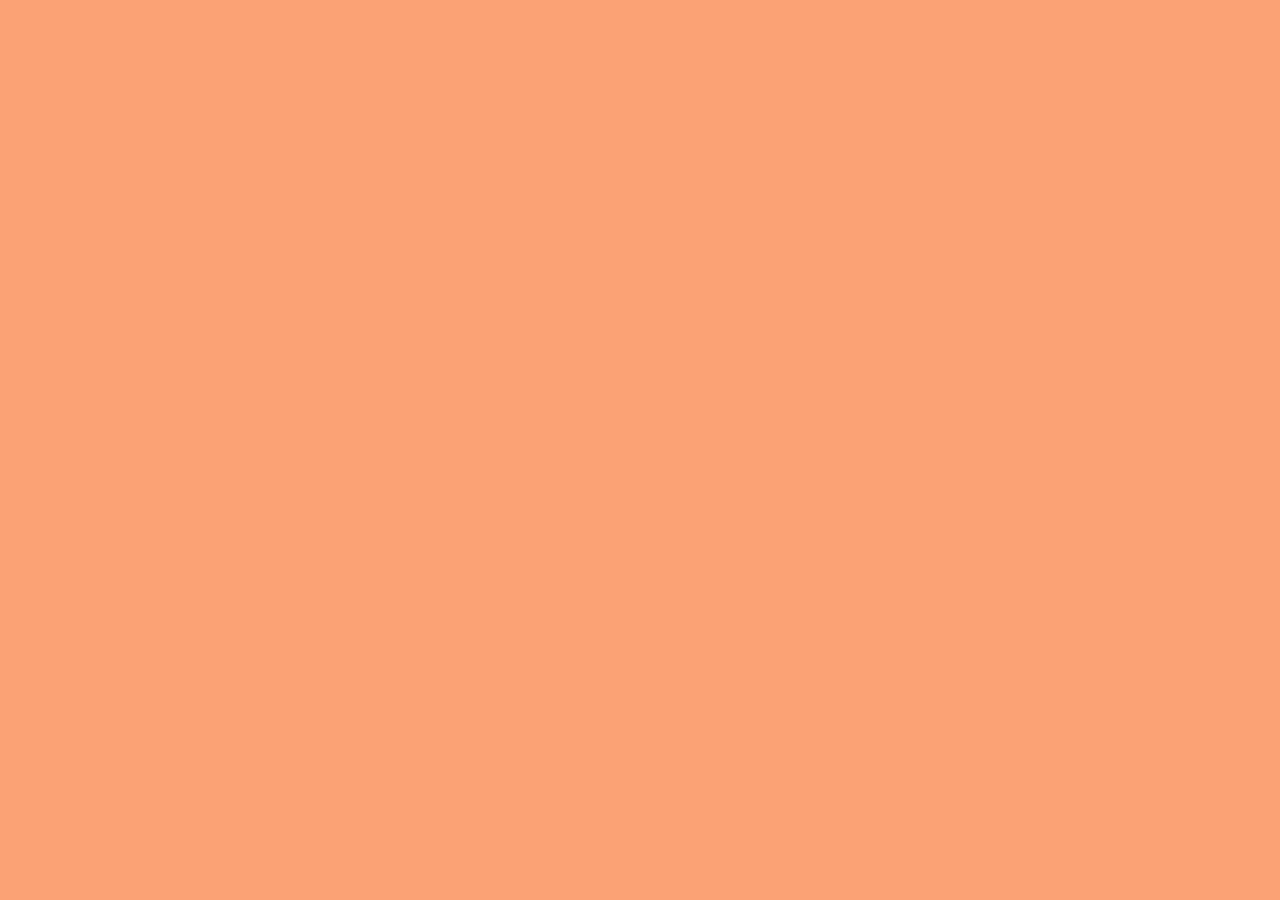
==== coinflip.html @ c3f9abf8 "add coin flip game html" ====
<!DOCTYPE html>
<html lang="en">
<head>
    <meta charset="UTF-8">
    <meta name="viewport" content="width=device-width, initial-scale=1.0">
    <title>Coin Flip Game</title>
    <link rel="stylesheet" href="coinflip.css">
</head>
<body>
    <h1></h1>
</body>
</html>
---- coinflip.css ----
@font-face {
  font-family: "pirata";
  src: url(./assets/PirataOne-Regular.ttf);
}

body {
  margin: 0;
  padding: 0;
  height: 100%;
  width: 100%;
  font-family: "pirata", sans-serif;
  background-color: #fba275;
}
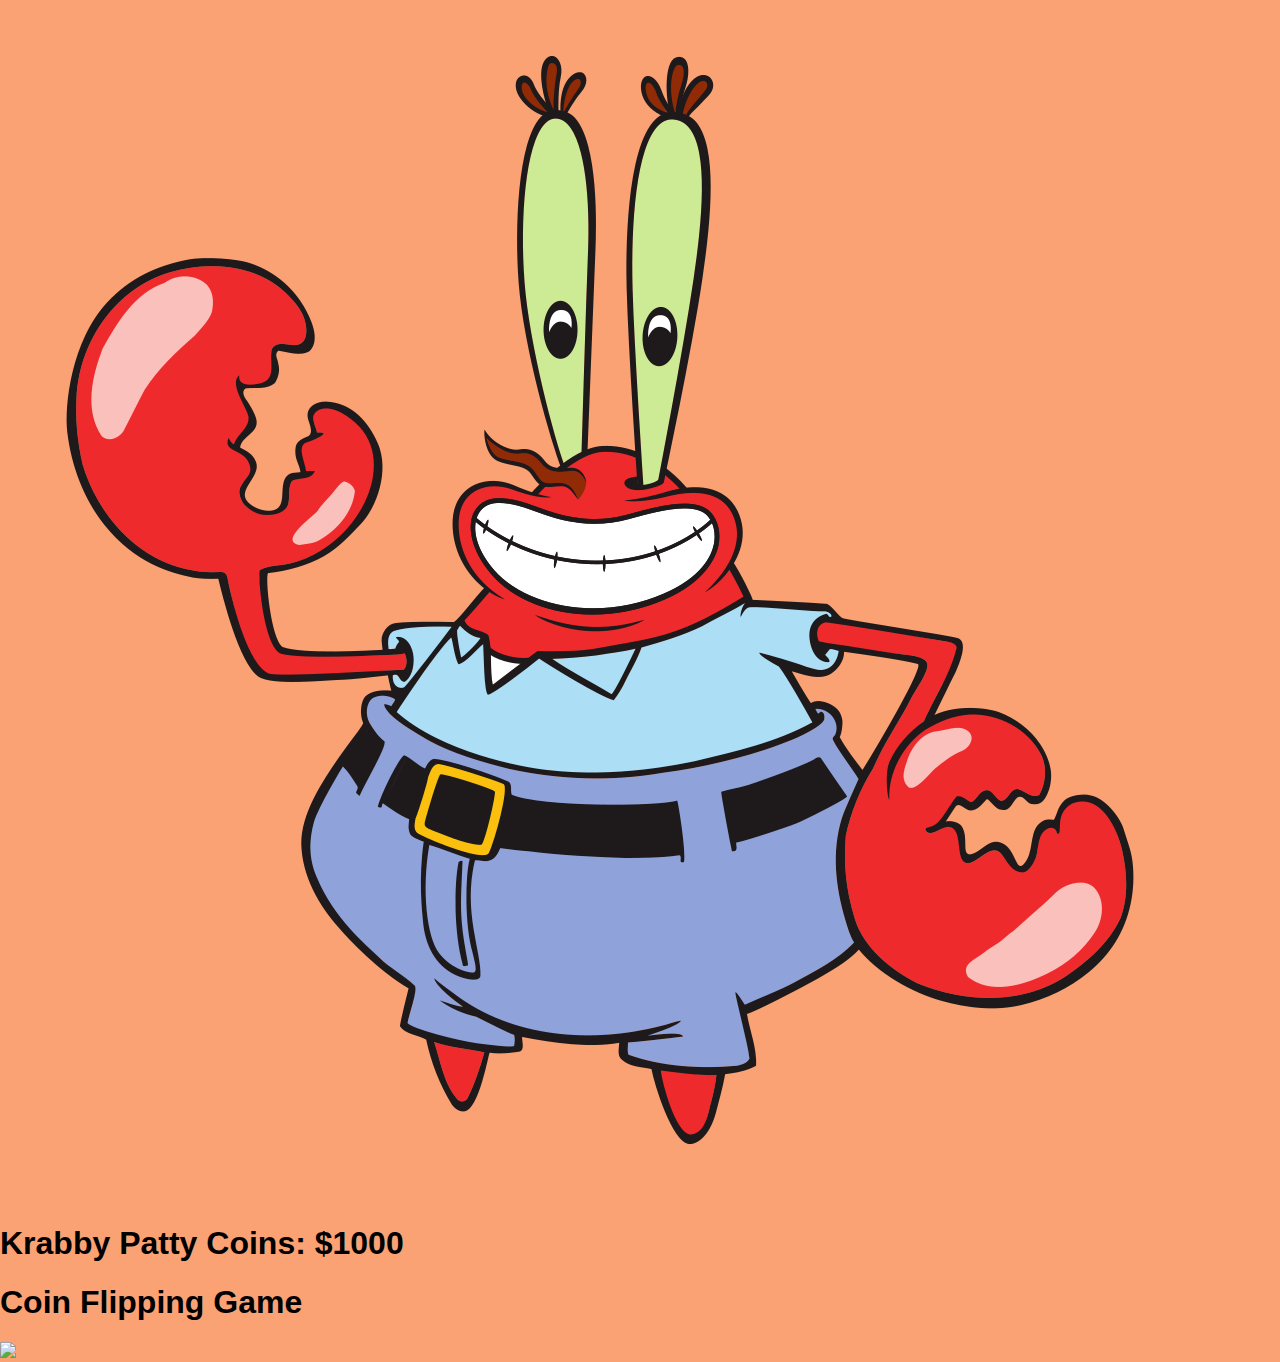
==== commit 32d6a98f: "im not sure" ====
--- a/coinflip.html
+++ b/coinflip.html
@@ -5,8 +5,17 @@
     <meta name="viewport" content="width=device-width, initial-scale=1.0">
     <title>Coin Flip Game</title>
     <link rel="stylesheet" href="coinflip.css">
+    <script src="coinflip.js" defer></script>
 </head>
 <body>
-    <h1></h1>
+    <div id="navbar">
+        <a href="index.html">
+          <img id="logo" src="./assets/index/logo.png" />
+        </a>
+        <h1 id="goldDisplay"></h1>
+    </div>
+    <h1 class="title">Coin Flipping Game</h1>
+    <img class="coin" src="./assets/coinflip/coin.png">
+    <script src="shared.js"></script>
 </body>
 </html>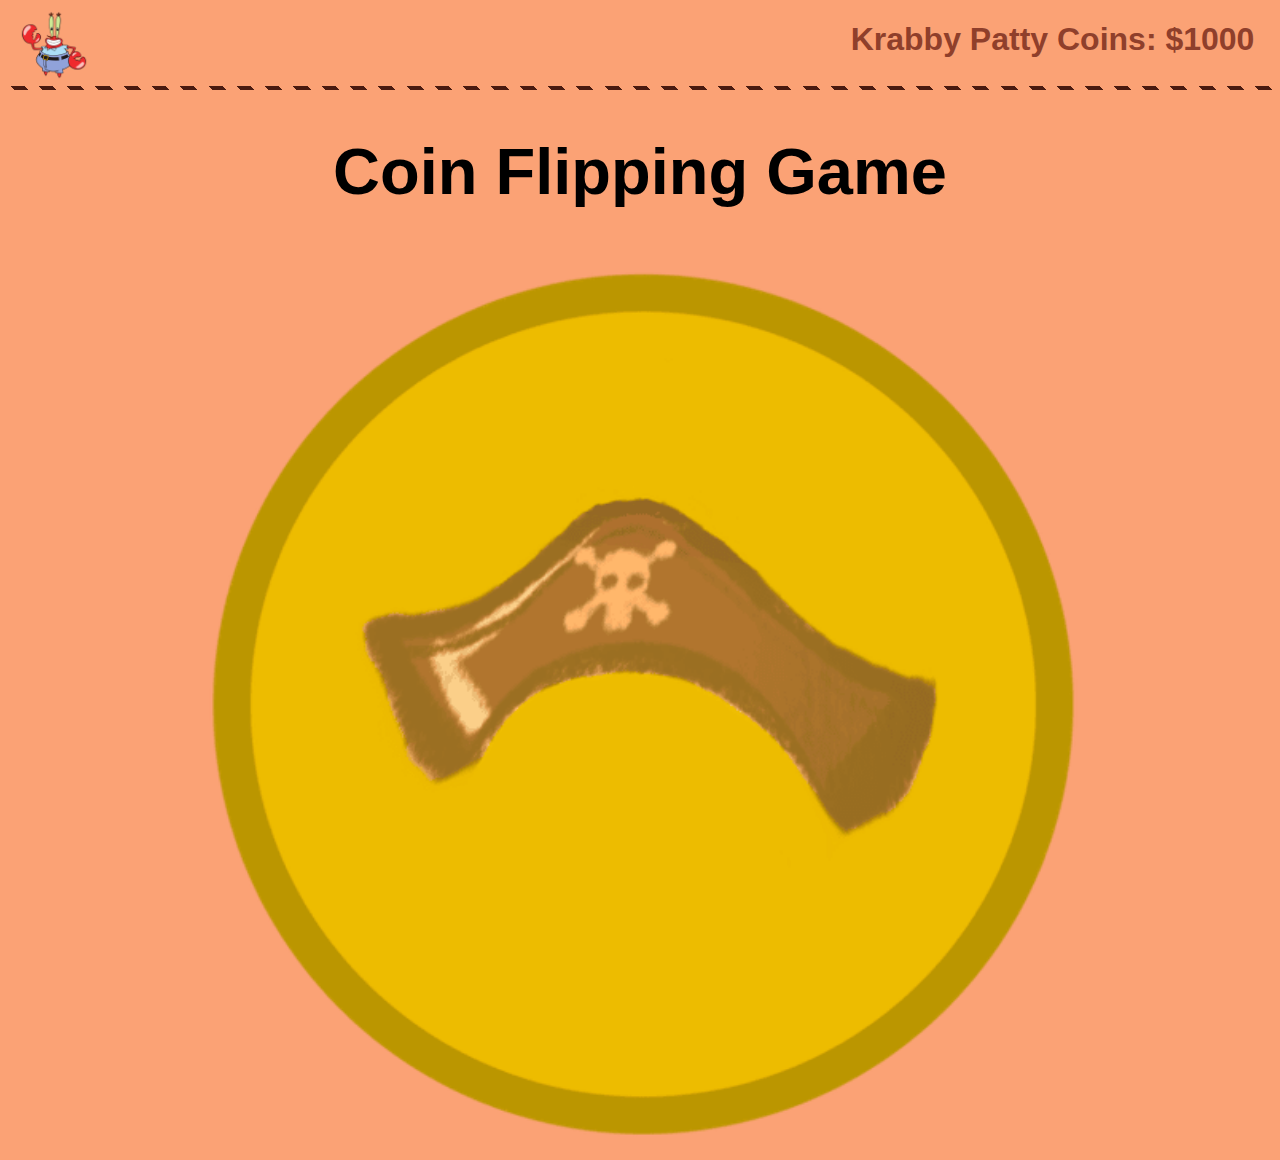
==== commit 69e329f7: "add new coin flip image" ====
--- a/coinflip.html
+++ b/coinflip.html
@@ -15,7 +15,7 @@
         <h1 id="goldDisplay"></h1>
     </div>
     <h1 class="title">Coin Flipping Game</h1>
-    <img class="coin" src="./assets/coinflip/coin.png">
+    <img class="coin" src="./assets/coinflip/coinHead.png">
     <script src="shared.js"></script>
 </body>
 </html>--- a/coinflip.css
+++ b/coinflip.css
@@ -1,6 +1,32 @@
 @font-face {
   font-family: "pirata";
   src: url(./assets/PirataOne-Regular.ttf);
+}
+
+@keyframes shrink {
+  from {
+    transform: scaleX(1);
+  }
+  to {
+    transform: scaleX(0);
+  }
+}
+
+@keyframes expand {
+  from {
+    transform: scaleX(0);
+  }
+  to {
+    transform: scaleX(1);
+  }
+}
+
+.shrink-animation {
+  animation: shrink 0.5s forwards;
+}
+
+.expand-animation {
+  animation: expand 0.5s forwards;
 }
 
 body {
@@ -10,5 +36,52 @@
   width: 100%;
   font-family: "pirata", sans-serif;
   background-color: #fba275;
+  display:flex;
+  justify-content: center;
+  align-items:center;
+  flex-direction: column;
 }
 
+#navbar {
+  width: 100%;
+  border-bottom: none;
+  background-image: repeating-linear-gradient(
+    45deg,
+    transparent,
+    transparent 10px,
+    #4a1b10 10px,
+    #4a1b10 20px
+  );
+  background-size: 100% 4px;
+  background-position: bottom;
+  background-repeat: repeat-x;
+  display: flex;
+  justify-content: space-between;
+}
+
+#navbar img {
+  height: 8vh;
+  margin: 1vh;
+}
+
+#navbar a {
+  height: 8vh;
+  display: flex;
+  align-items: center;
+  margin: 1vh;
+}
+
+#navbar h1 {
+  margin-right: 2vw;
+  color: #8f3f2b;
+}
+
+.title {
+    font-size: 65px;
+}
+
+.coin {
+    width: 100vh;
+    height: auto;
+    cursor: pointer;
+}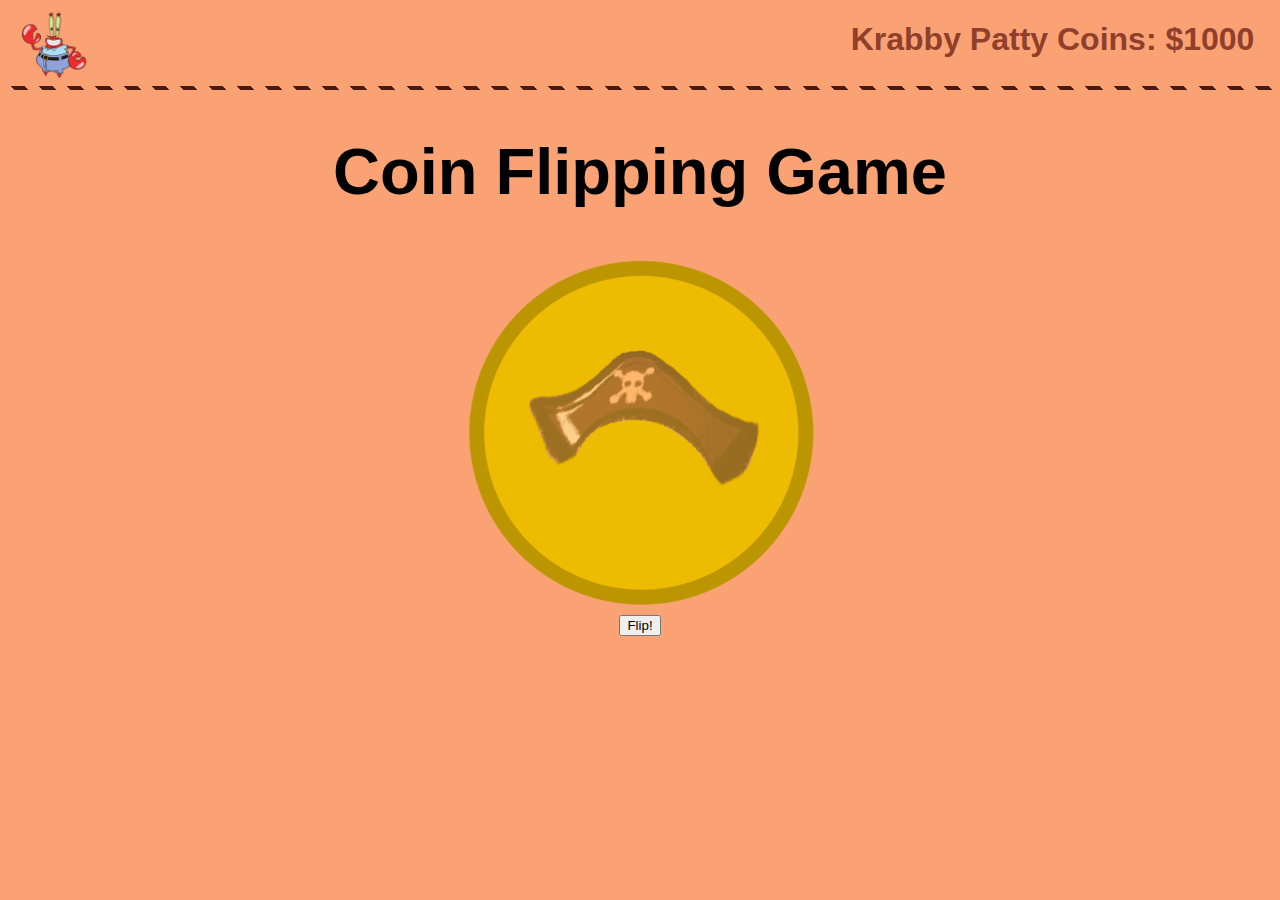
==== commit e3fd06c4: "coin flip wip" ====
--- a/coinflip.html
+++ b/coinflip.html
@@ -16,6 +16,7 @@
     </div>
     <h1 class="title">Coin Flipping Game</h1>
     <img class="coin" src="./assets/coinflip/coinHead.png">
+    <button id="flip-button">Flip!</button>
     <script src="shared.js"></script>
 </body>
 </html>--- a/coinflip.css
+++ b/coinflip.css
@@ -22,11 +22,11 @@
 }
 
 .shrink-animation {
-  animation: shrink 0.5s forwards;
+  animation: shrink 1s linear forwards;
 }
 
 .expand-animation {
-  animation: expand 0.5s forwards;
+  animation: expand 1s linear forwards;
 }
 
 body {
@@ -81,7 +81,7 @@
 }
 
 .coin {
-    width: 100vh;
+    width: 40vh;
     height: auto;
-    cursor: pointer;
+    border-radius:50%;
 }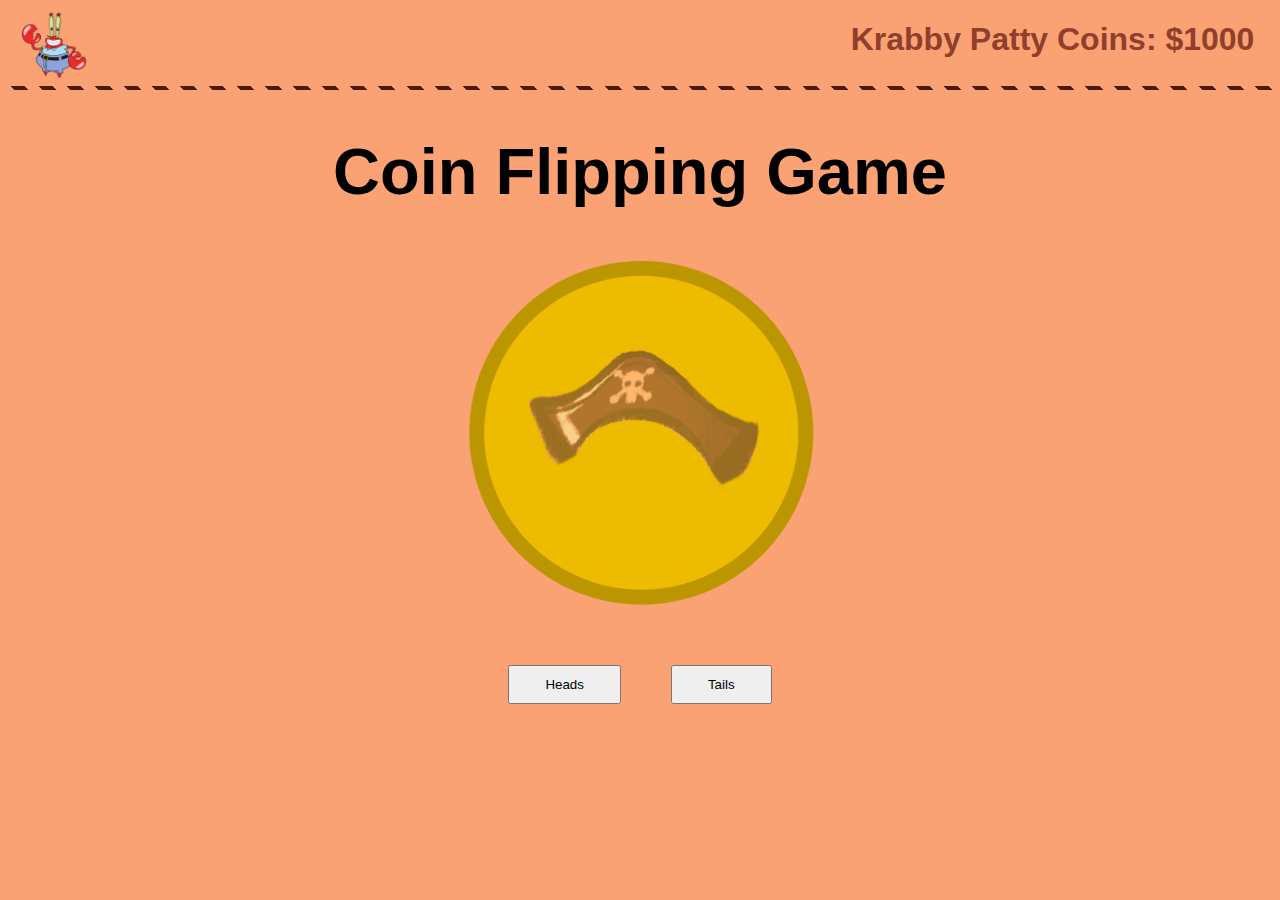
==== commit 299a6e5f: "coinflip" ====
--- a/coinflip.html
+++ b/coinflip.html
@@ -16,7 +16,11 @@
     </div>
     <h1 class="title">Coin Flipping Game</h1>
     <img class="coin" src="./assets/coinflip/coinHead.png">
-    <button id="flip-button">Flip!</button>
+    <div class="choices">
+        <button id="heads">Heads</button>
+        <button id="tails">Tails</button>
+    </div>
+
     <script src="shared.js"></script>
 </body>
 </html>--- a/coinflip.css
+++ b/coinflip.css
@@ -22,11 +22,11 @@
 }
 
 .shrink-animation {
-  animation: shrink 1s linear forwards;
+  animation: shrink .1s linear forwards;
 }
 
 .expand-animation {
-  animation: expand 1s linear forwards;
+  animation: expand .1s linear forwards;
 }
 
 body {
@@ -84,4 +84,14 @@
     width: 40vh;
     height: auto;
     border-radius:50%;
+}
+
+.choices {
+    margin-top: 50px;
+    display:flex;
+    gap: 50px;
+}
+
+.choices #heads, .choices #tails {
+    padding: 10px 35px;
 }